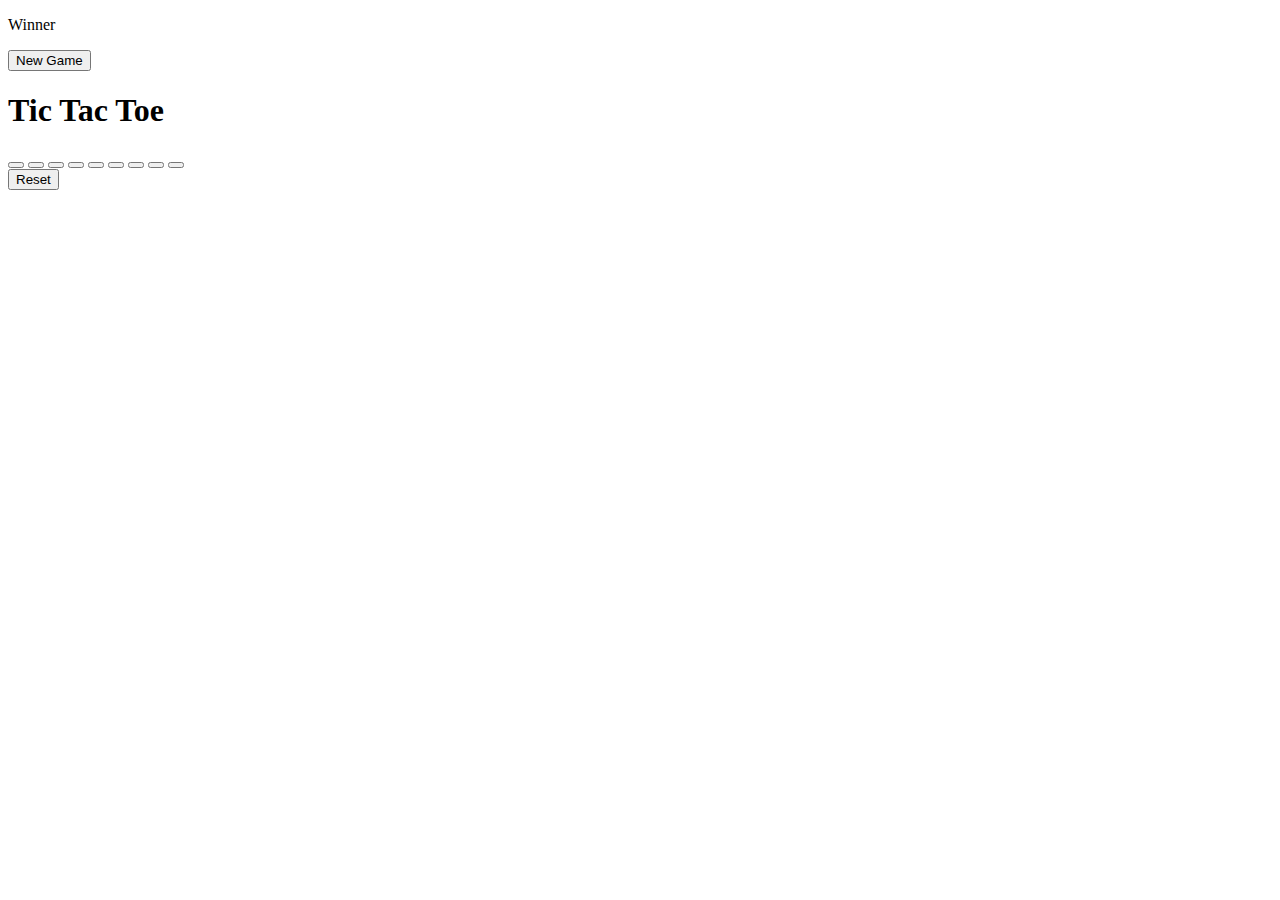
==== Tic Tac Toe/index.html @ 9a554c00 "Merge pull request #1 from heyvishuhere/firstBranch" ====
<!DOCTYPE html>
<html lang="en">
<head>
    <meta charset="UTF-8">
    <meta name="viewport" content="width=device-width, initial-scale=1.0">
    <link rel="stylesheet" href="style.css">
    <title>Tic Tac Toe</title>
</head>
<body>
    <div class="msg-container hide">
        <p id="msg">Winner</p>
        <button id="new-btn">New Game</button>
    </div>

    <main>
        <h1>Tic Tac Toe</h1>
        <div class="container">
            <div class="game">
                <button class="box"></button>
                <button class="box"></button>
                <button class="box"></button>
                <button class="box"></button>
                <button class="box"></button>
                <button class="box"></button>
                <button class="box"></button>
                <button class="box"></button>
                <button class="box"></button>
            </div>
        </div>
        <button id="reset-button">Reset</button>
    </main>
    
    <script src="script.js"> </script>
</body>
</html>
<!-- This is firstBranch commit -->
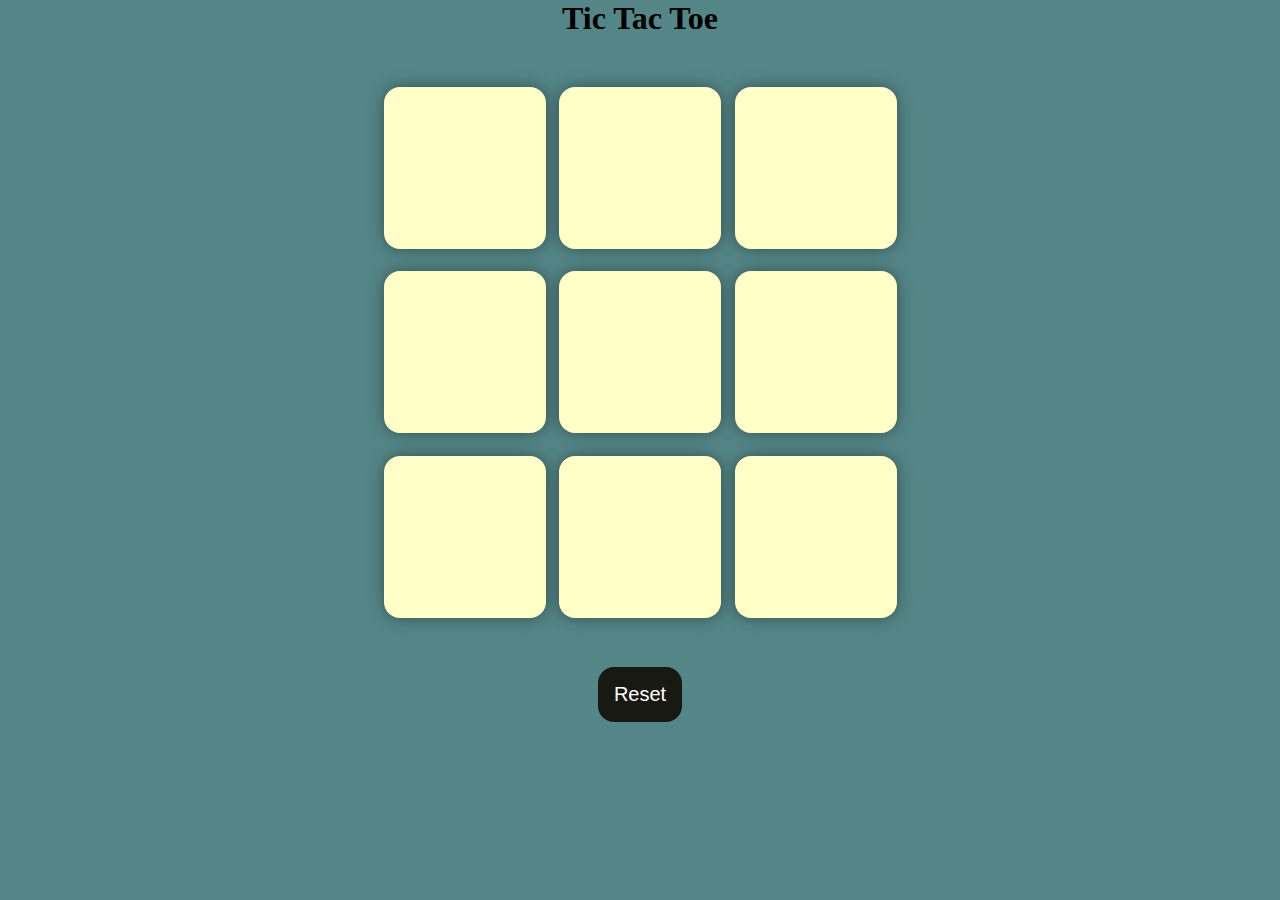
==== commit dd4c3cd9: "Update Files" ====
--- a/Tic Tac Toe/index.html
+++ b/Tic Tac Toe/index.html
@@ -8,7 +8,7 @@
 </head>
 <body>
     <div class="msg-container hide">
-        <p id="msg">Winner</p>
+        <p id="msg">Winner</p> 
         <button id="new-btn">New Game</button>
     </div>
 
@@ -26,11 +26,13 @@
                 <button class="box"></button>
                 <button class="box"></button>
             </div>
+            <div class="line hide">
+                <hr>
+            </div>
         </div>
         <button id="reset-button">Reset</button>
     </main>
     
     <script src="script.js"> </script>
 </body>
-</html>
-<!-- This is firstBranch commit -->+</html>--- a/Tic Tac Toe/style.css
+++ b/Tic Tac Toe/style.css
@@ -0,0 +1,78 @@
+*{
+    margin : 0;
+    padding: 0;
+}
+body
+{
+    background-color: #548687;
+    text-align: center;
+}
+.container
+{
+    height: 70vh;
+    display: flex;
+    justify-content: center;
+    align-items: center;
+
+}
+.game
+{
+    height: 60vmin;
+    width: 60vmin;
+    display: flex;
+    flex-wrap: wrap;
+    justify-content: center;
+    align-items: center;
+    gap: 1.5vmin;
+}
+.box
+{
+    height: 18vmin;
+    width: 18vmin;
+    border-radius: 1rem;
+    border: none;
+    box-shadow: 0 0 1rem rgba(0,0,0,0.4);
+    font-size: 8vmin;
+    color: #b0413e;
+    background-color: #ffffc7;
+}
+#reset-button
+{
+    padding: 1rem;
+    font-size: 1.25rem;
+    background-color: #191913;
+    color: #fff;
+    border: none;
+    border-radius: 1rem;
+}
+#new-btn
+{
+    padding: 1rem;
+    font-size: 1.25rem;
+    background-color: #191913;
+    color: #fff;
+    border: none;
+    border-radius: 1rem;
+}
+#msg
+{
+    color: #ffffc7;
+    font-size: 5vmin;
+}
+.msg-container{
+    height: 100vmin;
+    display: flex;
+    justify-content: center;
+    align-items: center;
+    gap : 2rem;
+    flex-direction: column;
+}
+.hide
+{
+    display: none;
+}
+hr
+{
+    width: 80%;
+    height: 60vmin;
+}